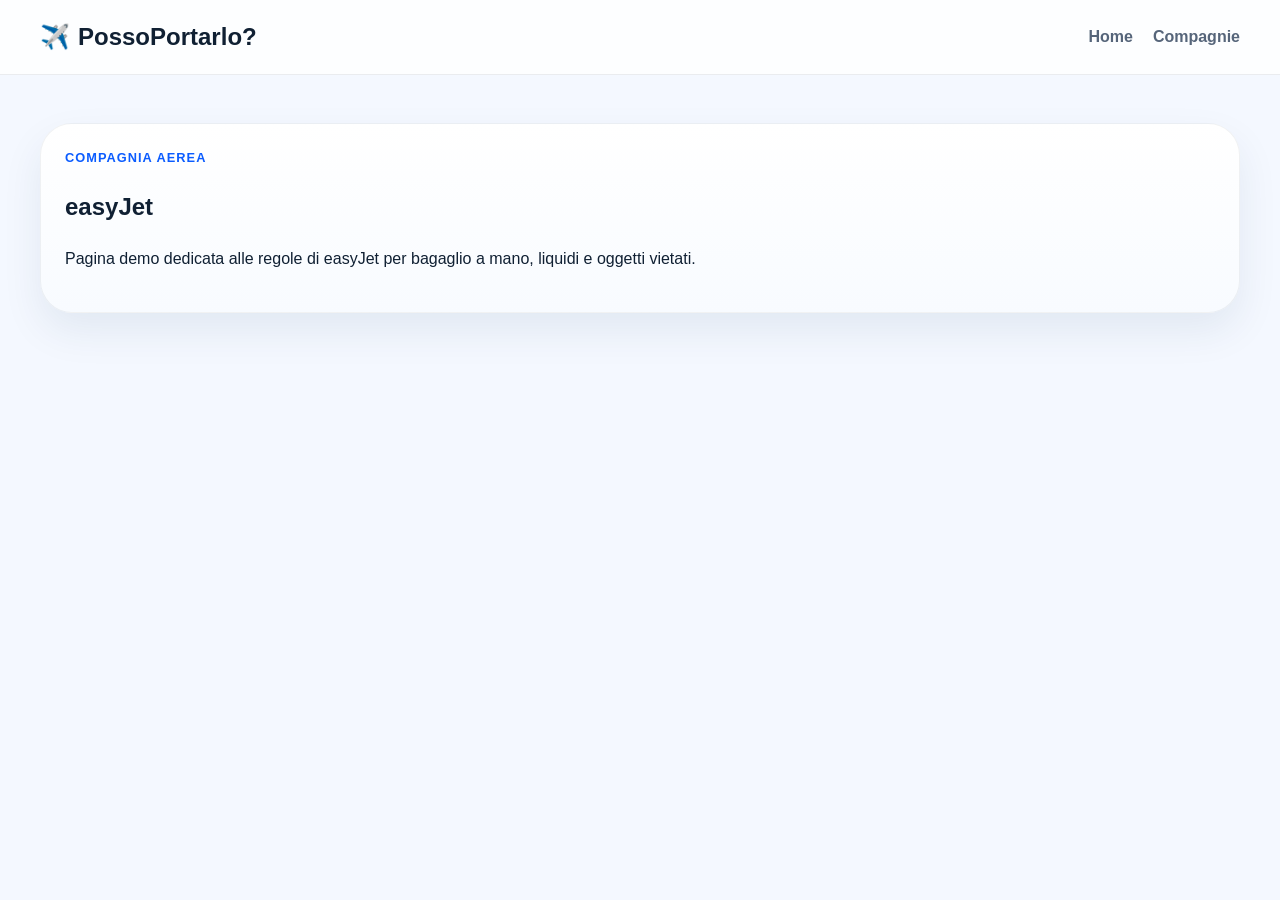
==== compagnie/easyjet.html @ 8258ffd0 "Initial commit: PossoPortarlo website" ====
<!DOCTYPE html>
<html lang="it">
  <head>
    <meta charset="UTF-8" />
    <meta name="viewport" content="width=device-width, initial-scale=1.0" />
    <title>easyJet | PossoPortarlo?</title>
    <link rel="stylesheet" href="../css/style.css" />
  </head>
  <body>
    <header class="site-header">
      <div class="container header-inner">
        <a class="brand" href="../index.html"><span aria-hidden="true">✈️</span> PossoPortarlo?</a>
        <nav class="main-nav" aria-label="Menu principale">
          <a href="../index.html">Home</a>
          <a href="../index.html#compagnie">Compagnie</a>
        </nav>
      </div>
    </header>

    <main class="container" style="padding: 3rem 0;">
      <article class="result-card">
        <p class="eyebrow">Compagnia aerea</p>
        <h1>easyJet</h1>
        <p>Pagina demo dedicata alle regole di easyJet per bagaglio a mano, liquidi e oggetti vietati.</p>
      </article>
    </main>
  </body>
</html>
---- css/style.css ----
:root {
  --color-primary: #0b5cff;
  --color-primary-dark: #0746c7;
  --color-secondary: #80d8ff;
  --color-accent: #ebf6ff;
  --color-success: #1ea66d;
  --color-success-soft: #e9fff5;
  --color-warning: #f59e0b;
  --color-warning-soft: #fff7e8;
  --color-danger: #dc2626;
  --color-danger-soft: #fff1f2;
  --background: #f4f8ff;
  --surface: #ffffff;
  --surface-alt: #edf5ff;
  --text: #102033;
  --text-soft: #56657a;
  --border: rgba(16, 32, 51, 0.08);
  --shadow: 0 18px 40px rgba(10, 51, 94, 0.08);
  --radius-sm: 12px;
  --radius-md: 18px;
  --radius-lg: 24px;
  --radius-xl: 32px;
  --content-width: 1200px;
}

* {
  box-sizing: border-box;
}

html {
  scroll-behavior: smooth;
}

body {
  margin: 0;
  font-family: "Segoe UI", Roboto, Helvetica, Arial, sans-serif;
  background: var(--background);
  color: var(--text);
  line-height: 1.6;
}

a {
  color: inherit;
  text-decoration: none;
}

img {
  max-width: 100%;
  display: block;
}

button,
input,
select {
  font: inherit;
}

button {
  cursor: pointer;
}

main {
  display: block;
}

.container {
  width: min(100% - 1.5rem, var(--content-width));
  margin: 0 auto;
}

.site-header {
  position: sticky;
  top: 0;
  z-index: 30;
  background: rgba(255, 255, 255, 0.82);
  backdrop-filter: blur(10px);
  border-bottom: 1px solid var(--border);
}

.header-inner {
  display: flex;
  align-items: center;
  justify-content: space-between;
  padding: 1rem 0;
  gap: 1rem;
}

.brand {
  display: inline-flex;
  align-items: center;
  gap: 0.5rem;
  font-size: clamp(1.1rem, 2vw, 1.5rem);
  font-weight: 800;
  color: var(--text);
}

.main-nav {
  display: none;
  align-items: center;
  gap: 1.25rem;
  color: var(--text-soft);
  font-weight: 600;
}

.main-nav a {
  transition: color 0.2s ease;
}

.main-nav a:hover,
.main-nav a:focus-visible {
  color: var(--color-primary);
}

.btn {
  display: inline-flex;
  align-items: center;
  justify-content: center;
  border: none;
  border-radius: 999px;
  font-weight: 700;
  transition: transform 0.2s ease, box-shadow 0.2s ease, background 0.2s ease;
}

.btn:hover,
.btn:focus-visible {
  transform: translateY(-1px);
}

.btn-primary {
  background: linear-gradient(135deg, var(--color-primary), var(--color-secondary));
  color: #fff;
  box-shadow: 0 12px 24px rgba(11, 92, 255, 0.25);
}

.btn-secondary {
  background: var(--surface-alt);
  color: var(--color-primary);
  border: 1px solid rgba(11, 92, 255, 0.12);
}

.btn-header {
  padding: 0.8rem 1.1rem;
  font-size: 0.9rem;
}

.btn-block {
  width: 100%;
  min-height: 3.2rem;
  padding: 0.9rem 1.2rem;
}

.hero {
  padding: 3.5rem 0 2rem;
  background:
    radial-gradient(circle at top left, rgba(128, 216, 255, 0.25), transparent 25%),
    linear-gradient(180deg, #f8fbff 0%, #edf6ff 100%);
}

.hero-grid {
  display: grid;
  gap: 1.5rem;
  align-items: center;
}

.eyebrow {
  margin: 0 0 0.8rem;
  color: var(--color-primary);
  font-weight: 700;
  font-size: 0.8rem;
  text-transform: uppercase;
  letter-spacing: 0.08em;
}

.hero-copy h1 {
  margin: 0;
  font-size: clamp(2.2rem, 6vw, 4.6rem);
  line-height: 1.02;
  letter-spacing: -0.05em;
}

.hero-subtitle {
  margin: 1rem 0 0;
  max-width: 38rem;
  color: var(--text-soft);
  font-size: 1.08rem;
}

.search-panel {
  background: rgba(255, 255, 255, 0.88);
  border: 1px solid rgba(16, 32, 51, 0.06);
  border-radius: var(--radius-xl);
  box-shadow: var(--shadow);
  padding: 1rem;
}

.search-form {
  display: grid;
  gap: 1rem;
}

.field {
  display: grid;
  gap: 0.45rem;
}

.field-row {
  display: grid;
  gap: 1rem;
}

label {
  font-size: 0.82rem;
  font-weight: 700;
  color: var(--text-soft);
}

input,
select {
  width: 100%;
  min-height: 3.2rem;
  padding: 0.8rem 0.95rem;
  background: #fff;
  color: var(--text);
  border: 1px solid var(--border);
  border-radius: var(--radius-md);
  transition: border-color 0.2s ease, box-shadow 0.2s ease;
}

input:focus,
select:focus,
button:focus-visible,
a:focus-visible,
summary:focus-visible,
details:focus-visible {
  outline: 3px solid rgba(11, 92, 255, 0.2);
  outline-offset: 2px;
}

input:focus,
select:focus {
  border-color: rgba(11, 92, 255, 0.4);
  box-shadow: 0 0 0 4px rgba(11, 92, 255, 0.08);
}

.search-note {
  margin: 0.8rem 0 0;
  color: var(--text-soft);
  font-size: 0.85rem;
  text-align: center;
}

.popular-searches,
.result-demo,
.how-it-works,
.categories,
.company-rules,
.guide-section,
.faq,
.disclaimer {
  padding: 2rem 0 0;
}

.section-heading {
  margin-bottom: 1.2rem;
}

.section-heading h2 {
  margin: 0;
  font-size: clamp(1.7rem, 4vw, 2.5rem);
  letter-spacing: -0.04em;
}

.chip-list {
  display: flex;
  flex-wrap: wrap;
  gap: 0.7rem;
}

.chip {
  border: 1px solid rgba(11, 92, 255, 0.12);
  background: var(--surface);
  color: var(--color-primary);
  border-radius: 999px;
  padding: 0.65rem 0.9rem;
  font-size: 0.92rem;
  font-weight: 700;
  box-shadow: 0 8px 16px rgba(11, 92, 255, 0.04);
}

.result-card {
  background: linear-gradient(180deg, #ffffff, #f8fbff);
  border: 1px solid rgba(16, 32, 51, 0.06);
  border-radius: var(--radius-xl);
  padding: 1.25rem;
  box-shadow: var(--shadow);
}

.result-header {
  display: flex;
  align-items: center;
  justify-content: space-between;
  gap: 1rem;
  margin-bottom: 1rem;
}

.result-label {
  margin: 0;
  font-size: 1.1rem;
  font-weight: 800;
  letter-spacing: 0.05em;
}

.badge {
  display: inline-flex;
  padding: 0.45rem 0.8rem;
  border-radius: 999px;
  background: var(--color-accent);
  color: var(--color-primary);
  border: 1px solid rgba(11, 92, 255, 0.12);
  font-size: 0.77rem;
  font-weight: 700;
}

.result-grid {
  display: grid;
  gap: 0.8rem;
}

.result-row {
  display: flex;
  align-items: flex-start;
  gap: 0.8rem;
  border-radius: var(--radius-md);
  padding: 0.95rem 1rem;
}

.result-row.positive {
  background: var(--color-success-soft);
}

.result-row.negative {
  background: var(--color-danger-soft);
}

.status-icon {
  font-size: 1.4rem;
}

.mini-label {
  margin: 0 0 0.12rem;
  font-size: 0.72rem;
  text-transform: uppercase;
  letter-spacing: 0.08em;
  color: var(--text-soft);
}

.result-row strong {
  font-size: 1.05rem;
}

.result-warning {
  margin-top: 1rem;
  padding: 1rem;
  background: var(--color-warning-soft);
  border: 1px solid rgba(245, 158, 11, 0.18);
  border-radius: var(--radius-md);
  color: #7c4a00;
}

.result-warning h3 {
  margin: 0 0 0.4rem;
  font-size: 1.05rem;
}

.result-warning p {
  margin: 0;
}

.rule-box {
  margin-top: 1rem;
  padding-top: 1rem;
  border-top: 1px solid var(--border);
}

.rule-box p {
  margin: 0;
}

.ad-placeholder {
  margin-top: 2rem;
  display: grid;
  place-items: center;
  min-height: 120px;
  border: 1px dashed rgba(16, 32, 51, 0.18);
  border-radius: var(--radius-lg);
  background: rgba(255, 255, 255, 0.6);
  color: var(--text-soft);
  font-size: 0.9rem;
  font-weight: 700;
  letter-spacing: 0.05em;
  text-transform: uppercase;
}

.steps-grid,
.category-grid,
.company-grid,
.guide-grid {
  display: grid;
  gap: 1rem;
}

.step-card,
.category-card,
.company-card,
.guide-card {
  background: var(--surface);
  border: 1px solid var(--border);
  border-radius: var(--radius-lg);
  padding: 1.25rem;
  box-shadow: 0 10px 20px rgba(15, 23, 42, 0.03);
}

.step-card {
  text-align: center;
}

.step-icon,
.category-icon,
.company-badge {
  display: inline-flex;
  align-items: center;
  justify-content: center;
  width: 3rem;
  height: 3rem;
  margin-bottom: 0.8rem;
  border-radius: 16px;
  background: var(--color-accent);
  font-size: 1.5rem;
}

.step-card h3,
.category-card h3,
.company-card h3,
.guide-card h3 {
  margin: 0 0 0.5rem;
  font-size: clamp(1.15rem, 2vw, 1.5rem);
}

.step-card p,
.category-card p,
.company-card p,
.guide-card p {
  margin: 0;
  color: var(--text-soft);
}

.category-card a,
.guide-card a {
  display: inline-block;
  margin-top: 1rem;
  color: var(--color-primary);
  font-weight: 700;
}

.company-card {
  display: flex;
  flex-direction: column;
  gap: 0.8rem;
}

.company-card .btn {
  margin-top: auto;
  padding: 0.8rem 1rem;
}

.guide-meta {
  display: inline-flex;
  margin-bottom: 0.9rem;
  padding: 0.4rem 0.75rem;
  background: var(--color-accent);
  color: var(--color-primary);
  border-radius: 999px;
  font-size: 0.72rem;
  font-weight: 700;
  letter-spacing: 0.06em;
  text-transform: uppercase;
}

.faq-list {
  display: grid;
  gap: 0.9rem;
}

.faq-list details {
  background: var(--surface);
  border: 1px solid var(--border);
  border-radius: var(--radius-md);
  padding: 1rem 1.1rem;
}

.faq-list summary {
  cursor: pointer;
  font-weight: 700;
  list-style: none;
}

.faq-list summary::-webkit-details-marker {
  display: none;
}

.faq-list p {
  margin: 0.8rem 0 0;
  color: var(--text-soft);
}

.disclaimer {
  margin-bottom: 2rem;
}

.disclaimer p {
  margin: 0;
  padding: 1rem 1.2rem;
  background: var(--surface);
  border: 1px solid rgba(11, 92, 255, 0.08);
  border-radius: var(--radius-md);
  color: var(--text-soft);
  font-weight: 600;
}

.site-footer {
  background: #0d1a2d;
  color: rgba(255, 255, 255, 0.82);
  padding: 3rem 0 1.25rem;
}

.footer-grid {
  display: grid;
  gap: 1.5rem;
}

.footer-brand {
  color: #fff;
}

.site-footer h3 {
  margin: 0 0 0.8rem;
  color: #fff;
  font-size: 1rem;
}

.site-footer p,
.site-footer li,
.site-footer a {
  color: rgba(255, 255, 255, 0.78);
}

.site-footer ul {
  margin: 0;
  padding: 0;
  list-style: none;
  display: grid;
  gap: 0.45rem;
}

.footer-bottom {
  margin-top: 2rem;
  padding-top: 1rem;
  border-top: 1px solid rgba(255, 255, 255, 0.1);
}

.footer-bottom p {
  margin: 0;
  text-align: center;
  color: rgba(255, 255, 255, 0.7);
}

@media (min-width: 768px) {
  .header-inner {
    padding: 1.1rem 0;
  }

  .main-nav {
    display: flex;
  }

  .field-row {
    grid-template-columns: repeat(2, minmax(0, 1fr));
  }

  .hero-grid {
    grid-template-columns: 1.1fr 0.9fr;
  }

  .steps-grid,
  .company-grid,
  .guide-grid,
  .category-grid {
    grid-template-columns: repeat(2, minmax(0, 1fr));
  }

  .result-card {
    padding: 1.5rem;
  }

  .footer-grid {
    grid-template-columns: 1.2fr 1fr 1fr 1fr;
  }
}

@media (min-width: 1024px) {
  .steps-grid {
    grid-template-columns: repeat(3, minmax(0, 1fr));
  }

  .category-grid,
  .company-grid,
  .guide-grid {
    grid-template-columns: repeat(4, minmax(0, 1fr));
  }
}

@media (max-width: 767px) {
  .btn-header {
    display: none;
  }

  .hero {
    padding-top: 2.5rem;
  }

  .search-panel {
    padding: 1rem 0.85rem;
  }

  .result-header {
    flex-direction: column;
    align-items: flex-start;
  }
}
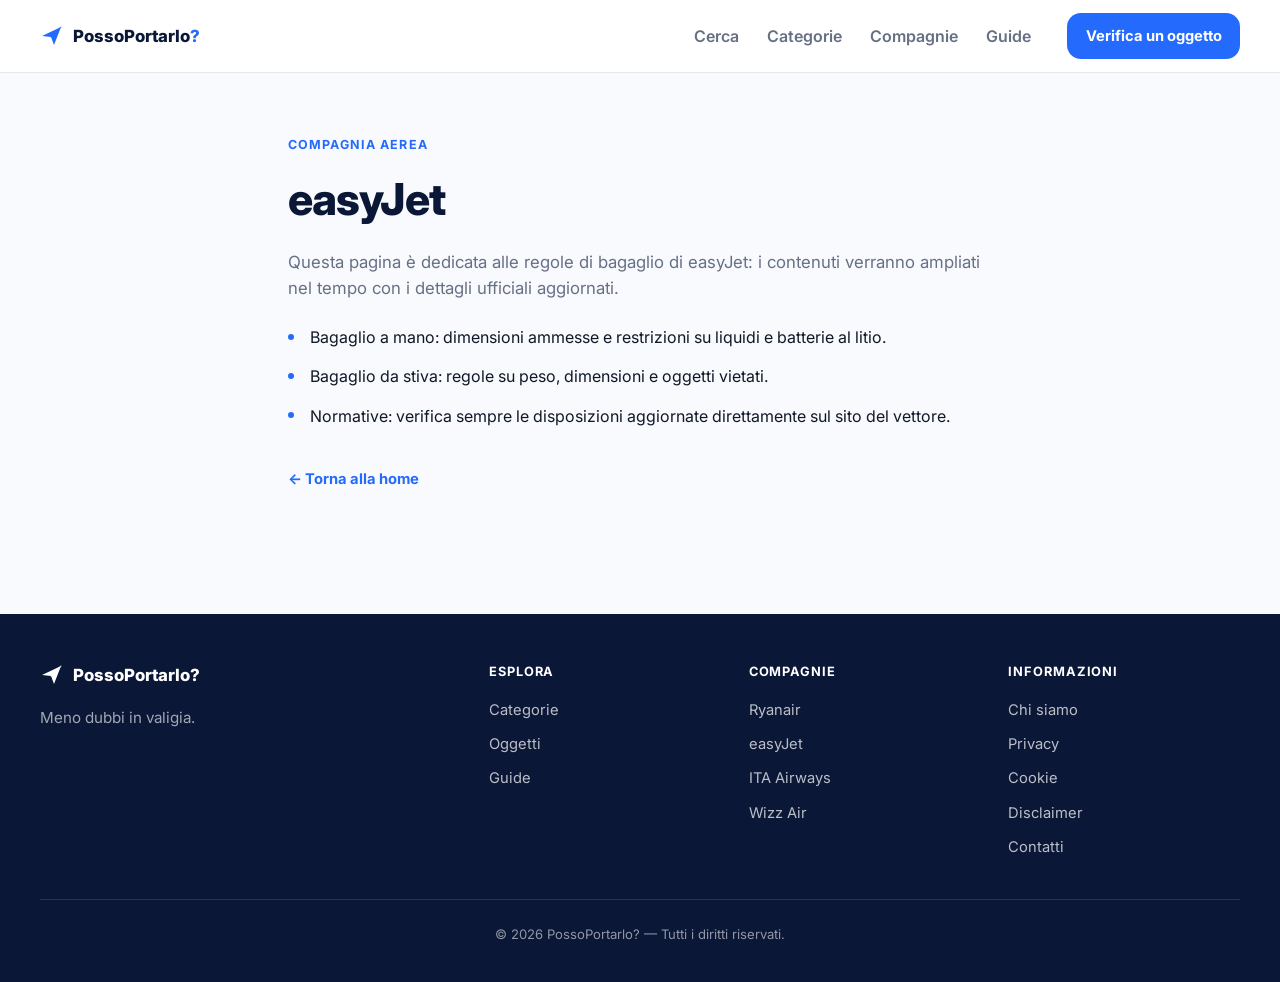
==== commit d27e0c59: "Redesign homepage as a search-first travel-tech product Replace the generic SaaS/card-heavy layout w" ====
--- a/compagnie/easyjet.html
+++ b/compagnie/easyjet.html
@@ -3,26 +3,123 @@
   <head>
     <meta charset="UTF-8" />
     <meta name="viewport" content="width=device-width, initial-scale=1.0" />
-    <title>easyJet | PossoPortarlo?</title>
+    <meta
+      name="description"
+      content="Le regole easyJet per bagaglio a mano, bagaglio da stiva, liquidi e oggetti vietati: la panoramica su PossoPortarlo?."
+    />
+    <meta name="theme-color" content="#0B1736" />
+    <title>Regole bagaglio easyJet | PossoPortarlo?</title>
+
+    <link rel="preconnect" href="https://fonts.googleapis.com" />
+    <link rel="preconnect" href="https://fonts.gstatic.com" crossorigin />
+    <link
+      href="https://fonts.googleapis.com/css2?family=Inter:wght@400;500;600;700;800&display=swap"
+      rel="stylesheet"
+    />
     <link rel="stylesheet" href="../css/style.css" />
   </head>
   <body>
-    <header class="site-header">
-      <div class="container header-inner">
-        <a class="brand" href="../index.html"><span aria-hidden="true">✈️</span> PossoPortarlo?</a>
-        <nav class="main-nav" aria-label="Menu principale">
-          <a href="../index.html">Home</a>
-          <a href="../index.html#compagnie">Compagnie</a>
+    <svg class="icon-sprite" aria-hidden="true" focusable="false">
+      <symbol id="icon-plane" viewBox="0 0 24 24" fill="currentColor">
+        <path d="M2 12 21 3 14 21 11 13 2 12Z" />
+        <path d="M21 3 11 13" stroke="currentColor" stroke-width="1.1" stroke-linecap="round" fill="none" opacity=".55" />
+      </symbol>
+      <symbol id="icon-menu" viewBox="0 0 24 24" fill="none" stroke="currentColor" stroke-width="1.8" stroke-linecap="round" stroke-linejoin="round">
+        <path d="M3 6h18M3 12h18M3 18h18" />
+      </symbol>
+      <symbol id="icon-close" viewBox="0 0 24 24" fill="none" stroke="currentColor" stroke-width="1.8" stroke-linecap="round" stroke-linejoin="round">
+        <path d="M6 6 18 18M18 6 6 18" />
+      </symbol>
+    </svg>
+
+    <header class="site-header" data-header>
+      <div class="container header-bar">
+        <a class="brand" href="../index.html" aria-label="PossoPortarlo? — Home">
+          <svg class="icon brand__icon" aria-hidden="true" focusable="false"><use href="#icon-plane"></use></svg>
+          <span class="brand__text">PossoPortarlo<span class="brand__mark">?</span></span>
+        </a>
+
+        <button type="button" class="nav-toggle" data-nav-toggle aria-expanded="false" aria-controls="main-nav" aria-label="Apri il menu">
+          <svg class="icon nav-toggle__icon" aria-hidden="true" focusable="false"><use href="#icon-menu" data-nav-toggle-icon></use></svg>
+        </button>
+
+        <nav class="main-nav" id="main-nav" data-main-nav aria-label="Menu principale">
+          <a class="main-nav__link" href="../index.html#cerca" data-nav-link>Cerca</a>
+          <a class="main-nav__link" href="../index.html#categorie" data-nav-link>Categorie</a>
+          <a class="main-nav__link" href="../index.html#compagnie" data-nav-link>Compagnie</a>
+          <a class="main-nav__link" href="../index.html#guide" data-nav-link>Guide</a>
+          <a class="btn btn--primary main-nav__cta" href="../index.html#cerca" data-nav-link>Verifica un oggetto</a>
         </nav>
       </div>
     </header>
 
-    <main class="container" style="padding: 3rem 0;">
-      <article class="result-card">
+    <main id="main-content">
+      <article class="detail container">
         <p class="eyebrow">Compagnia aerea</p>
-        <h1>easyJet</h1>
-        <p>Pagina demo dedicata alle regole di easyJet per bagaglio a mano, liquidi e oggetti vietati.</p>
+        <h1 class="detail__title">easyJet</h1>
+        <p class="detail__lead">
+          Questa pagina è dedicata alle regole di bagaglio di easyJet: i contenuti verranno
+          ampliati nel tempo con i dettagli ufficiali aggiornati.
+        </p>
+
+        <ul class="detail__list">
+          <li>Bagaglio a mano: dimensioni ammesse e restrizioni su liquidi e batterie al litio.</li>
+          <li>Bagaglio da stiva: regole su peso, dimensioni e oggetti vietati.</li>
+          <li>Normative: verifica sempre le disposizioni aggiornate direttamente sul sito del vettore.</li>
+        </ul>
+
+        <a class="detail__back" href="../index.html">← Torna alla home</a>
       </article>
     </main>
+
+    <footer class="site-footer">
+      <div class="container footer-top">
+        <div class="footer-brand">
+          <a class="brand brand--footer" href="../index.html">
+            <svg class="icon brand__icon" aria-hidden="true" focusable="false"><use href="#icon-plane"></use></svg>
+            <span class="brand__text">PossoPortarlo<span class="brand__mark">?</span></span>
+          </a>
+          <p class="footer-tagline">Meno dubbi in valigia.</p>
+        </div>
+
+        <div class="footer-columns">
+          <div class="footer-col">
+            <h3 class="footer-col__title">Esplora</h3>
+            <ul>
+              <li><a href="../index.html#categorie">Categorie</a></li>
+              <li><a href="../index.html#cerca">Oggetti</a></li>
+              <li><a href="../index.html#guide">Guide</a></li>
+            </ul>
+          </div>
+
+          <div class="footer-col">
+            <h3 class="footer-col__title">Compagnie</h3>
+            <ul>
+              <li><a href="../compagnie/ryanair.html">Ryanair</a></li>
+              <li><a href="../compagnie/easyjet.html">easyJet</a></li>
+              <li><a href="../index.html#compagnie">ITA Airways</a></li>
+              <li><a href="../index.html#compagnie">Wizz Air</a></li>
+            </ul>
+          </div>
+
+          <div class="footer-col">
+            <h3 class="footer-col__title">Informazioni</h3>
+            <ul>
+              <li><a href="../index.html#">Chi siamo</a></li>
+              <li><a href="../index.html#">Privacy</a></li>
+              <li><a href="../index.html#">Cookie</a></li>
+              <li><a href="../index.html#disclaimer">Disclaimer</a></li>
+              <li><a href="../index.html#">Contatti</a></li>
+            </ul>
+          </div>
+        </div>
+      </div>
+
+      <div class="container footer-bottom">
+        <p>© <span data-year>2026</span> PossoPortarlo? — Tutti i diritti riservati.</p>
+      </div>
+    </footer>
+
+    <script src="../js/script.js"></script>
   </body>
 </html>
--- a/css/style.css
+++ b/css/style.css
@@ -1,42 +1,69 @@
+/* ============================================================
+   PossoPortarlo? — design tokens
+   ============================================================ */
 :root {
-  --color-primary: #0b5cff;
-  --color-primary-dark: #0746c7;
-  --color-secondary: #80d8ff;
-  --color-accent: #ebf6ff;
-  --color-success: #1ea66d;
-  --color-success-soft: #e9fff5;
-  --color-warning: #f59e0b;
-  --color-warning-soft: #fff7e8;
-  --color-danger: #dc2626;
-  --color-danger-soft: #fff1f2;
-  --background: #f4f8ff;
+  --navy: #0b1736;
+  --blue: #246bfd;
+  --blue-dark: #1552d8;
+  --sky: #eaf2ff;
+  --background: #f8fafd;
   --surface: #ffffff;
-  --surface-alt: #edf5ff;
-  --text: #102033;
-  --text-soft: #56657a;
-  --border: rgba(16, 32, 51, 0.08);
-  --shadow: 0 18px 40px rgba(10, 51, 94, 0.08);
-  --radius-sm: 12px;
-  --radius-md: 18px;
-  --radius-lg: 24px;
-  --radius-xl: 32px;
+  --text: #101828;
+  --muted: #667085;
+  --border: #e4e7ec;
+  --success: #12a66a;
+  --success-soft: #e7f8f0;
+  --danger: #e5484d;
+  --danger-soft: #fdeded;
+  --warning: #f5a524;
+  --warning-soft: #fef3e0;
+
+  --font-sans: "Inter", "Segoe UI", system-ui, -apple-system, Roboto, Helvetica, Arial, sans-serif;
   --content-width: 1200px;
-}
-
+
+  --radius-sm: 10px;
+  --radius-md: 14px;
+  --radius-lg: 18px;
+  --radius-xl: 22px;
+
+  --shadow-sm: 0 1px 2px rgba(16, 24, 40, 0.06);
+  --shadow-md: 0 16px 32px -18px rgba(16, 24, 40, 0.28);
+  --shadow-lg: 0 28px 56px -24px rgba(16, 24, 40, 0.3);
+}
+
+/* ============================================================
+   Base
+   ============================================================ */
 * {
   box-sizing: border-box;
 }
 
 html {
   scroll-behavior: smooth;
+  -webkit-text-size-adjust: 100%;
 }
 
 body {
   margin: 0;
-  font-family: "Segoe UI", Roboto, Helvetica, Arial, sans-serif;
+  min-width: 320px;
   background: var(--background);
   color: var(--text);
-  line-height: 1.6;
+  font-family: var(--font-sans);
+  font-size: 16px;
+  line-height: 1.55;
+  -webkit-font-smoothing: antialiased;
+}
+
+h1,
+h2,
+h3 {
+  font-weight: 800;
+  letter-spacing: -0.02em;
+  color: var(--navy);
+}
+
+p {
+  margin: 0 0 1em;
 }
 
 a {
@@ -44,596 +71,1371 @@
   text-decoration: none;
 }
 
-img {
+img,
+svg {
+  display: block;
   max-width: 100%;
-  display: block;
 }
 
 button,
 input,
 select {
   font: inherit;
+  color: inherit;
 }
 
 button {
   cursor: pointer;
+  background: none;
+  border: none;
+  padding: 0;
+  text-align: inherit;
+}
+
+ul {
+  list-style: none;
+  margin: 0;
+  padding: 0;
 }
 
 main {
   display: block;
-}
-
+  overflow-x: clip;
+}
+
+::selection {
+  background: var(--sky);
+  color: var(--navy);
+}
+
+a:focus-visible,
+button:focus-visible,
+input:focus-visible,
+select:focus-visible,
+summary:focus-visible {
+  outline: 2px solid var(--blue);
+  outline-offset: 2px;
+  border-radius: 4px;
+}
+
+/* ============================================================
+   Utilities
+   ============================================================ */
 .container {
-  width: min(100% - 1.5rem, var(--content-width));
-  margin: 0 auto;
-}
-
+  width: min(100% - 3rem, var(--content-width));
+  margin-inline: auto;
+}
+
+.sr-only {
+  position: absolute;
+  width: 1px;
+  height: 1px;
+  padding: 0;
+  margin: -1px;
+  overflow: hidden;
+  clip: rect(0, 0, 0, 0);
+  white-space: nowrap;
+  border: 0;
+}
+
+.skip-link {
+  position: absolute;
+  left: 1rem;
+  top: -3.5rem;
+  z-index: 100;
+  background: var(--navy);
+  color: #fff;
+  padding: 0.75rem 1.1rem;
+  border-radius: var(--radius-sm);
+  font-weight: 700;
+  transition: top 0.2s ease;
+}
+
+.skip-link:focus {
+  top: 1rem;
+}
+
+.icon-sprite {
+  position: absolute;
+  width: 0;
+  height: 0;
+  overflow: hidden;
+}
+
+.icon {
+  width: 1.15em;
+  height: 1.15em;
+  flex-shrink: 0;
+}
+
+.eyebrow {
+  display: inline-flex;
+  align-items: center;
+  gap: 0.4rem;
+  margin: 0;
+  color: var(--blue);
+  font-weight: 700;
+  font-size: 0.78rem;
+  text-transform: uppercase;
+  letter-spacing: 0.09em;
+}
+
+.btn {
+  display: inline-flex;
+  align-items: center;
+  justify-content: center;
+  gap: 0.4rem;
+  border-radius: var(--radius-md);
+  font-weight: 700;
+  font-size: 0.92rem;
+  padding: 0.7rem 1.15rem;
+  transition: background-color 0.2s ease, color 0.2s ease, transform 0.15s ease;
+  white-space: nowrap;
+}
+
+.btn:active {
+  transform: scale(0.97);
+}
+
+.btn--primary {
+  background: var(--blue);
+  color: #fff;
+}
+
+.btn--primary:hover,
+.btn--primary:focus-visible {
+  background: var(--blue-dark);
+}
+
+.section-head {
+  margin-bottom: 1.75rem;
+}
+
+.section-head__title {
+  margin: 0.5rem 0 0;
+  font-size: clamp(1.6rem, 1.3rem + 1.3vw, 2.35rem);
+}
+
+.section-head__subtitle {
+  margin: 0.5rem 0 0;
+  color: var(--muted);
+  font-size: 1rem;
+}
+
+.reveal {
+  opacity: 0;
+  transform: translateY(14px);
+  transition: opacity 0.6s ease, transform 0.6s ease;
+}
+
+.reveal.is-visible {
+  opacity: 1;
+  transform: none;
+}
+
+/* ============================================================
+   Header
+   ============================================================ */
 .site-header {
   position: sticky;
   top: 0;
-  z-index: 30;
-  background: rgba(255, 255, 255, 0.82);
-  backdrop-filter: blur(10px);
+  z-index: 50;
+  background: var(--surface);
   border-bottom: 1px solid var(--border);
-}
-
-.header-inner {
+  transition: box-shadow 0.25s ease, background-color 0.25s ease;
+}
+
+.site-header.is-scrolled {
+  background: rgba(255, 255, 255, 0.86);
+  backdrop-filter: blur(12px);
+  -webkit-backdrop-filter: blur(12px);
+  box-shadow: var(--shadow-sm);
+}
+
+.header-bar {
   display: flex;
   align-items: center;
   justify-content: space-between;
-  padding: 1rem 0;
   gap: 1rem;
+  min-height: 72px;
+  position: relative;
 }
 
 .brand {
   display: inline-flex;
   align-items: center;
-  gap: 0.5rem;
-  font-size: clamp(1.1rem, 2vw, 1.5rem);
+  gap: 0.55rem;
   font-weight: 800;
-  color: var(--text);
+  font-size: 1.05rem;
+  color: var(--navy);
+}
+
+.brand__icon {
+  width: 24px;
+  height: 24px;
+  color: var(--blue);
+}
+
+.brand__mark {
+  color: var(--blue);
+}
+
+.nav-toggle {
+  display: inline-flex;
+  align-items: center;
+  justify-content: center;
+  width: 42px;
+  height: 42px;
+  border: 1px solid var(--border);
+  border-radius: var(--radius-sm);
+  background: var(--surface);
+  color: var(--navy);
+}
+
+.nav-toggle__icon {
+  width: 20px;
+  height: 20px;
 }
 
 .main-nav {
   display: none;
-  align-items: center;
-  gap: 1.25rem;
-  color: var(--text-soft);
+  position: absolute;
+  top: 100%;
+  left: 0;
+  right: 0;
+  flex-direction: column;
+  align-items: stretch;
+  gap: 0.15rem;
+  background: var(--surface);
+  border-bottom: 1px solid var(--border);
+  box-shadow: var(--shadow-md);
+  padding: 0.5rem 1.5rem 1.25rem;
+}
+
+.main-nav.is-open {
+  display: flex;
+}
+
+.main-nav__link {
+  padding: 0.85rem 0.1rem;
   font-weight: 600;
-}
-
-.main-nav a {
-  transition: color 0.2s ease;
-}
-
-.main-nav a:hover,
-.main-nav a:focus-visible {
-  color: var(--color-primary);
-}
-
-.btn {
+  color: var(--text);
+  border-bottom: 1px solid var(--border);
+}
+
+.main-nav__cta {
+  margin-top: 0.85rem;
+}
+
+@media (min-width: 1024px) {
+  .nav-toggle {
+    display: none;
+  }
+
+  .main-nav {
+    display: flex;
+    position: static;
+    flex-direction: row;
+    align-items: center;
+    gap: 1.75rem;
+    background: none;
+    border: none;
+    box-shadow: none;
+    padding: 0;
+  }
+
+  .main-nav__link {
+    padding: 0;
+    border: none;
+    color: var(--muted);
+    font-weight: 600;
+    transition: color 0.2s ease;
+  }
+
+  .main-nav__link:hover,
+  .main-nav__link:focus-visible {
+    color: var(--blue);
+  }
+
+  .main-nav__cta {
+    margin-top: 0;
+    margin-left: 0.5rem;
+  }
+}
+
+/* ============================================================
+   Hero + search engine
+   ============================================================ */
+.hero {
+  position: relative;
+  overflow: hidden;
+  padding: 2.75rem 0 2rem;
+}
+
+.hero__decor {
+  position: absolute;
+  inset: 0;
+  pointer-events: none;
+  opacity: 0.45;
+}
+
+.hero__decor svg {
+  width: 100%;
+  height: 100%;
+}
+
+.hero__route {
+  fill: none;
+  stroke: var(--blue);
+  stroke-width: 1.4;
+  stroke-dasharray: 6 8;
+}
+
+.hero__route-dot {
+  fill: var(--blue);
+}
+
+.hero__route-plane {
+  color: var(--navy);
+}
+
+.hero__route-code {
+  font-size: 13px;
+  font-weight: 700;
+  letter-spacing: 0.08em;
+  fill: var(--navy);
+}
+
+.hero__route-coord {
+  font-size: 10px;
+  font-weight: 500;
+  fill: var(--muted);
+}
+
+.hero__inner {
+  position: relative;
+  z-index: 1;
+  text-align: center;
+}
+
+.hero__title {
+  margin: 0.75rem 0 0;
+  line-height: 1.05;
+  font-size: clamp(2.75rem, 2rem + 3vw, 4.5rem);
+}
+
+.hero__subtitle {
+  margin: 1.1rem auto 0;
+  max-width: 42rem;
+  color: var(--muted);
+  font-size: clamp(1rem, 0.85rem + 0.5vw, 1.15rem);
+}
+
+.search-engine {
+  margin: 2.5rem auto 0;
+  max-width: 880px;
+  display: flex;
+  flex-direction: column;
+  text-align: left;
+  background: var(--surface);
+  border: 1px solid var(--border);
+  border-radius: var(--radius-xl);
+  box-shadow: var(--shadow-md);
+  padding: 0.6rem;
+  gap: 0.3rem;
+  transition: box-shadow 0.2s ease, border-color 0.2s ease;
+}
+
+.search-engine:focus-within {
+  border-color: var(--blue);
+  box-shadow: 0 0 0 4px var(--sky), var(--shadow-md);
+}
+
+.search-engine__field {
+  position: relative;
+  display: flex;
+  align-items: center;
+  gap: 0.65rem;
+  min-height: 56px;
+  padding: 0 0.9rem;
+}
+
+.search-engine__field--query {
+  flex: 1 1 auto;
+}
+
+.search-engine__icon {
+  color: var(--muted);
+  width: 20px;
+  height: 20px;
+}
+
+.search-engine__input {
+  flex: 1;
+  min-width: 0;
+  border: none;
+  background: none;
+  font-size: 1rem;
+  font-weight: 500;
+}
+
+.search-engine__input::placeholder {
+  color: var(--muted);
+  font-weight: 400;
+}
+
+.search-engine__input:focus {
+  outline: none;
+}
+
+.search-engine__select {
+  flex: 1;
+  min-width: 0;
+  appearance: none;
+  -webkit-appearance: none;
+  -moz-appearance: none;
+  border: none;
+  background: none;
+  font-size: 0.95rem;
+  font-weight: 600;
+  padding-right: 1.4rem;
+}
+
+.search-engine__select:focus {
+  outline: none;
+}
+
+.search-engine__chevron {
+  position: absolute;
+  right: 0.9rem;
+  top: 50%;
+  transform: translateY(-50%);
+  width: 16px;
+  height: 16px;
+  color: var(--muted);
+  pointer-events: none;
+}
+
+.search-engine__divider {
+  height: 1px;
+  background: var(--border);
+  margin: 0 0.4rem;
+}
+
+.search-engine__submit {
+  min-height: 56px;
+  border-radius: var(--radius-lg);
+  background: var(--blue);
+  color: #fff;
+  font-weight: 700;
+  font-size: 1rem;
+  padding: 0 1.75rem;
+  transition: background-color 0.2s ease, transform 0.15s ease;
+}
+
+.search-engine__submit:hover,
+.search-engine__submit:focus-visible {
+  background: var(--blue-dark);
+}
+
+.search-engine__submit:active {
+  transform: scale(0.98);
+}
+
+@media (min-width: 860px) {
+  .search-engine {
+    flex-direction: row;
+    align-items: stretch;
+  }
+
+  .search-engine__field {
+    padding: 0 1.25rem;
+  }
+
+  .search-engine__field:not(.search-engine__field--query) {
+    flex: 0 0 auto;
+    min-width: 176px;
+  }
+
+  .search-engine__divider {
+    width: 1px;
+    height: auto;
+    align-self: stretch;
+    margin: 0.6rem 0;
+  }
+
+  .search-engine__submit {
+    flex: 0 0 auto;
+  }
+}
+
+.quick-links {
+  margin-top: 1.5rem;
+  display: flex;
+  flex-wrap: wrap;
+  align-items: baseline;
+  justify-content: center;
+  gap: 0.5rem 0.35rem;
+}
+
+.quick-links__label {
+  color: var(--muted);
+  font-size: 0.9rem;
+  font-weight: 600;
+  margin-right: 0.3rem;
+}
+
+.quick-links__list {
+  display: flex;
+  flex-wrap: wrap;
+  justify-content: center;
+  gap: 0.3rem 1.1rem;
+}
+
+.quick-links__item {
+  padding: 0.2rem 0;
+  color: var(--blue);
+  font-weight: 600;
+  font-size: 0.92rem;
+  border-bottom: 1px solid transparent;
+  transition: border-color 0.2s ease, color 0.2s ease;
+}
+
+.quick-links__item:hover,
+.quick-links__item:focus-visible {
+  border-color: currentColor;
+  color: var(--blue-dark);
+}
+
+/* ============================================================
+   Result — boarding pass
+   ============================================================ */
+.pass-section {
+  padding-top: clamp(1.75rem, 1.4rem + 1.5vw, 2.75rem);
+}
+
+.pass-section .section-head {
+  text-align: center;
+}
+
+.pass {
+  --pass-pad: 1.5rem;
+  position: relative;
+  overflow: hidden;
+  max-width: 640px;
+  margin: 0 auto;
+  background: var(--surface);
+  border: 1px solid var(--border);
+  border-radius: var(--radius-xl);
+  box-shadow: var(--shadow-lg);
+  padding: var(--pass-pad);
+}
+
+@media (min-width: 560px) {
+  .pass {
+    --pass-pad: 1.875rem;
+  }
+}
+
+@keyframes pass-pulse {
+  0% {
+    box-shadow: 0 0 0 0 rgba(36, 107, 253, 0.35), var(--shadow-lg);
+  }
+  70% {
+    box-shadow: 0 0 0 14px rgba(36, 107, 253, 0), var(--shadow-lg);
+  }
+  100% {
+    box-shadow: 0 0 0 0 rgba(36, 107, 253, 0), var(--shadow-lg);
+  }
+}
+
+.pass.is-updated {
+  animation: pass-pulse 0.9s ease-out;
+}
+
+.pass__top {
+  display: flex;
+  align-items: flex-start;
+  justify-content: space-between;
+  gap: 1rem;
+}
+
+.pass__eyebrow {
+  margin: 0 0 0.3rem;
+  color: var(--muted);
+  font-size: 0.72rem;
+  font-weight: 700;
+  text-transform: uppercase;
+  letter-spacing: 0.09em;
+}
+
+.pass__title {
+  margin: 0;
+  font-size: clamp(1.5rem, 1.2rem + 1vw, 2rem);
+  letter-spacing: -0.02em;
+  word-break: break-word;
+}
+
+.pass__subtitle {
+  margin: 0.25rem 0 0;
+  color: var(--muted);
+  font-weight: 600;
+}
+
+.pass__badge {
+  flex-shrink: 0;
   display: inline-flex;
   align-items: center;
-  justify-content: center;
-  border: none;
+  padding: 0.4rem 0.8rem;
   border-radius: 999px;
-  font-weight: 700;
-  transition: transform 0.2s ease, box-shadow 0.2s ease, background 0.2s ease;
-}
-
-.btn:hover,
-.btn:focus-visible {
-  transform: translateY(-1px);
-}
-
-.btn-primary {
-  background: linear-gradient(135deg, var(--color-primary), var(--color-secondary));
-  color: #fff;
-  box-shadow: 0 12px 24px rgba(11, 92, 255, 0.25);
-}
-
-.btn-secondary {
-  background: var(--surface-alt);
-  color: var(--color-primary);
-  border: 1px solid rgba(11, 92, 255, 0.12);
-}
-
-.btn-header {
-  padding: 0.8rem 1.1rem;
-  font-size: 0.9rem;
-}
-
-.btn-block {
-  width: 100%;
-  min-height: 3.2rem;
-  padding: 0.9rem 1.2rem;
-}
-
-.hero {
-  padding: 3.5rem 0 2rem;
-  background:
-    radial-gradient(circle at top left, rgba(128, 216, 255, 0.25), transparent 25%),
-    linear-gradient(180deg, #f8fbff 0%, #edf6ff 100%);
-}
-
-.hero-grid {
+  background: var(--sky);
+  color: var(--blue-dark);
+  border: 1px solid rgba(36, 107, 253, 0.16);
+  font-size: 0.72rem;
+  font-weight: 700;
+  letter-spacing: 0.03em;
+  text-transform: uppercase;
+  text-align: center;
+}
+
+.pass__stub {
+  position: relative;
+  margin: 1.6rem calc(-1 * var(--pass-pad));
+  border-top: 2px dashed var(--border);
+}
+
+.pass__stub::before,
+.pass__stub::after {
+  content: "";
+  position: absolute;
+  top: -10px;
+  width: 20px;
+  height: 20px;
+  border-radius: 50%;
+  background: var(--background);
+}
+
+.pass__stub::before {
+  left: -10px;
+}
+
+.pass__stub::after {
+  right: -10px;
+}
+
+.pass__grid {
   display: grid;
-  gap: 1.5rem;
-  align-items: center;
-}
-
-.eyebrow {
-  margin: 0 0 0.8rem;
-  color: var(--color-primary);
-  font-weight: 700;
-  font-size: 0.8rem;
-  text-transform: uppercase;
-  letter-spacing: 0.08em;
-}
-
-.hero-copy h1 {
-  margin: 0;
-  font-size: clamp(2.2rem, 6vw, 4.6rem);
-  line-height: 1.02;
-  letter-spacing: -0.05em;
-}
-
-.hero-subtitle {
-  margin: 1rem 0 0;
-  max-width: 38rem;
-  color: var(--text-soft);
-  font-size: 1.08rem;
-}
-
-.search-panel {
-  background: rgba(255, 255, 255, 0.88);
-  border: 1px solid rgba(16, 32, 51, 0.06);
-  border-radius: var(--radius-xl);
-  box-shadow: var(--shadow);
-  padding: 1rem;
-}
-
-.search-form {
-  display: grid;
-  gap: 1rem;
-}
-
-.field {
-  display: grid;
-  gap: 0.45rem;
-}
-
-.field-row {
-  display: grid;
-  gap: 1rem;
-}
-
-label {
-  font-size: 0.82rem;
-  font-weight: 700;
-  color: var(--text-soft);
-}
-
-input,
-select {
-  width: 100%;
-  min-height: 3.2rem;
-  padding: 0.8rem 0.95rem;
-  background: #fff;
-  color: var(--text);
+  grid-template-columns: 1fr 1fr;
+  gap: 1px;
+  background: var(--border);
   border: 1px solid var(--border);
   border-radius: var(--radius-md);
-  transition: border-color 0.2s ease, box-shadow 0.2s ease;
-}
-
-input:focus,
-select:focus,
-button:focus-visible,
-a:focus-visible,
-summary:focus-visible,
-details:focus-visible {
-  outline: 3px solid rgba(11, 92, 255, 0.2);
-  outline-offset: 2px;
-}
-
-input:focus,
-select:focus {
-  border-color: rgba(11, 92, 255, 0.4);
-  box-shadow: 0 0 0 4px rgba(11, 92, 255, 0.08);
-}
-
-.search-note {
-  margin: 0.8rem 0 0;
-  color: var(--text-soft);
-  font-size: 0.85rem;
+  overflow: hidden;
+}
+
+.pass__status {
+  background: var(--surface);
+  padding: 1.1rem 0.75rem;
   text-align: center;
 }
 
-.popular-searches,
-.result-demo,
-.how-it-works,
-.categories,
-.company-rules,
-.guide-section,
-.faq,
-.disclaimer {
-  padding: 2rem 0 0;
-}
-
-.section-heading {
-  margin-bottom: 1.2rem;
-}
-
-.section-heading h2 {
+.pass__status--yes {
+  background: var(--success-soft);
+}
+
+.pass__status--no {
+  background: var(--danger-soft);
+}
+
+.pass__status-label {
+  margin: 0 0 0.5rem;
+  font-size: 0.72rem;
+  font-weight: 700;
+  text-transform: uppercase;
+  letter-spacing: 0.05em;
+  color: var(--muted);
+}
+
+.pass__status-value {
   margin: 0;
-  font-size: clamp(1.7rem, 4vw, 2.5rem);
-  letter-spacing: -0.04em;
-}
-
-.chip-list {
-  display: flex;
-  flex-wrap: wrap;
+  font-size: clamp(2rem, 1.7rem + 1vw, 2.6rem);
+  font-weight: 800;
+  letter-spacing: -0.02em;
+  line-height: 1;
+  color: var(--muted);
+}
+
+.pass__status--yes .pass__status-value {
+  color: var(--success);
+}
+
+.pass__status--no .pass__status-value {
+  color: var(--danger);
+}
+
+.pass__status-note {
+  margin: 0.4rem 0 0;
+  font-weight: 600;
+  color: var(--muted);
+  font-size: 0.86rem;
+}
+
+.pass__warning {
+  display: flex;
   gap: 0.7rem;
-}
-
-.chip {
-  border: 1px solid rgba(11, 92, 255, 0.12);
-  background: var(--surface);
-  color: var(--color-primary);
-  border-radius: 999px;
-  padding: 0.65rem 0.9rem;
+  align-items: flex-start;
+  margin-top: 1.4rem;
+  padding: 0.9rem 1rem;
+  background: var(--warning-soft);
+  border: 1px solid rgba(245, 165, 36, 0.3);
+  border-radius: var(--radius-md);
+  color: #7a4d06;
+}
+
+.pass__warning-icon {
+  width: 20px;
+  height: 20px;
+  color: var(--warning);
+  margin-top: 0.1rem;
+}
+
+.pass__warning p {
+  margin: 0;
   font-size: 0.92rem;
-  font-weight: 700;
-  box-shadow: 0 8px 16px rgba(11, 92, 255, 0.04);
-}
-
-.result-card {
-  background: linear-gradient(180deg, #ffffff, #f8fbff);
-  border: 1px solid rgba(16, 32, 51, 0.06);
-  border-radius: var(--radius-xl);
-  padding: 1.25rem;
-  box-shadow: var(--shadow);
-}
-
-.result-header {
-  display: flex;
-  align-items: center;
-  justify-content: space-between;
-  gap: 1rem;
-  margin-bottom: 1rem;
-}
-
-.result-label {
+  line-height: 1.5;
+}
+
+.pass__meta {
+  display: grid;
+  gap: 0.9rem;
+  margin-top: 1.4rem;
+  padding-top: 1.2rem;
+  border-top: 1px solid var(--border);
+}
+
+.pass__meta-label {
+  margin: 0 0 0.2rem;
+  font-size: 0.72rem;
+  font-weight: 700;
+  text-transform: uppercase;
+  letter-spacing: 0.06em;
+  color: var(--muted);
+}
+
+.pass__meta-value {
   margin: 0;
-  font-size: 1.1rem;
-  font-weight: 800;
-  letter-spacing: 0.05em;
-}
-
-.badge {
-  display: inline-flex;
-  padding: 0.45rem 0.8rem;
-  border-radius: 999px;
-  background: var(--color-accent);
-  color: var(--color-primary);
-  border: 1px solid rgba(11, 92, 255, 0.12);
-  font-size: 0.77rem;
-  font-weight: 700;
-}
-
-.result-grid {
-  display: grid;
-  gap: 0.8rem;
-}
-
-.result-row {
-  display: flex;
-  align-items: flex-start;
-  gap: 0.8rem;
-  border-radius: var(--radius-md);
-  padding: 0.95rem 1rem;
-}
-
-.result-row.positive {
-  background: var(--color-success-soft);
-}
-
-.result-row.negative {
-  background: var(--color-danger-soft);
-}
-
-.status-icon {
-  font-size: 1.4rem;
-}
-
-.mini-label {
-  margin: 0 0 0.12rem;
-  font-size: 0.72rem;
-  text-transform: uppercase;
-  letter-spacing: 0.08em;
-  color: var(--text-soft);
-}
-
-.result-row strong {
-  font-size: 1.05rem;
-}
-
-.result-warning {
-  margin-top: 1rem;
-  padding: 1rem;
-  background: var(--color-warning-soft);
-  border: 1px solid rgba(245, 158, 11, 0.18);
-  border-radius: var(--radius-md);
-  color: #7c4a00;
-}
-
-.result-warning h3 {
-  margin: 0 0 0.4rem;
-  font-size: 1.05rem;
-}
-
-.result-warning p {
-  margin: 0;
-}
-
-.rule-box {
-  margin-top: 1rem;
-  padding-top: 1rem;
-  border-top: 1px solid var(--border);
-}
-
-.rule-box p {
-  margin: 0;
-}
-
-.ad-placeholder {
-  margin-top: 2rem;
+  font-weight: 600;
+  font-size: 0.92rem;
+}
+
+@media (min-width: 560px) {
+  .pass__meta {
+    grid-template-columns: 1fr 1fr;
+  }
+}
+
+/* ============================================================
+   Ad slot
+   ============================================================ */
+.ad-slot {
+  margin-top: clamp(2rem, 1.7rem + 1.5vw, 3rem);
   display: grid;
   place-items: center;
-  min-height: 120px;
-  border: 1px dashed rgba(16, 32, 51, 0.18);
+  min-height: 84px;
+  border: 1px dashed var(--border);
+  border-radius: var(--radius-md);
+  color: var(--muted);
+}
+
+.ad-slot__label {
+  font-size: 0.76rem;
+  font-weight: 700;
+  letter-spacing: 0.08em;
+  text-transform: uppercase;
+}
+
+/* ============================================================
+   Steps
+   ============================================================ */
+.steps-strip {
+  padding-top: clamp(2.5rem, 2rem + 2vw, 3.5rem);
+  text-align: center;
+}
+
+.steps-strip__title {
+  margin: 0 0 1.5rem;
+  font-size: 0.95rem;
+  font-weight: 700;
+  color: var(--muted);
+  text-transform: uppercase;
+  letter-spacing: 0.07em;
+}
+
+.steps-strip__list {
+  display: flex;
+  flex-wrap: wrap;
+  align-items: center;
+  justify-content: center;
+  gap: 0.4rem;
+}
+
+.steps-strip__item {
+  display: inline-flex;
+  align-items: baseline;
+  gap: 0.5rem;
+  padding: 0.5rem 0.9rem;
+}
+
+.steps-strip__item:not(:last-child)::after {
+  content: "→";
+  margin-left: 0.9rem;
+  color: var(--border);
+  font-weight: 700;
+}
+
+.steps-strip__index {
+  color: var(--blue);
+  font-weight: 800;
+  font-size: 0.92rem;
+}
+
+.steps-strip__label {
+  font-weight: 700;
+  color: var(--navy);
+}
+
+/* ============================================================
+   Categories
+   ============================================================ */
+.category-section {
+  padding-top: clamp(2.5rem, 2rem + 2vw, 4rem);
+}
+
+.category-list {
+  display: grid;
+  grid-template-columns: 1fr;
+  border-top: 1px solid var(--border);
+  border-left: 1px solid var(--border);
   border-radius: var(--radius-lg);
-  background: rgba(255, 255, 255, 0.6);
-  color: var(--text-soft);
-  font-size: 0.9rem;
-  font-weight: 700;
-  letter-spacing: 0.05em;
-  text-transform: uppercase;
-}
-
-.steps-grid,
-.category-grid,
-.company-grid,
+  overflow: hidden;
+}
+
+.category-list__item {
+  display: flex;
+  align-items: center;
+  gap: 0.9rem;
+  padding: 1.15rem 1.25rem;
+  border-right: 1px solid var(--border);
+  border-bottom: 1px solid var(--border);
+  transition: background-color 0.2s ease;
+}
+
+.category-list__item:hover,
+.category-list__item:focus-visible {
+  background: var(--sky);
+}
+
+.category-list__icon {
+  width: 26px;
+  height: 26px;
+  color: var(--blue);
+  flex-shrink: 0;
+}
+
+.category-list__title {
+  flex: 1;
+  font-weight: 700;
+  color: var(--text);
+  font-size: 0.98rem;
+}
+
+.category-list__cta {
+  display: inline-flex;
+  align-items: center;
+  gap: 0.3rem;
+  color: var(--muted);
+  font-weight: 600;
+  font-size: 0.86rem;
+  flex-shrink: 0;
+  transition: color 0.2s ease;
+}
+
+.category-list__cta .icon {
+  transition: transform 0.2s ease;
+}
+
+.category-list__item:hover .category-list__cta,
+.category-list__item:focus-visible .category-list__cta {
+  color: var(--blue);
+}
+
+.category-list__item:hover .category-list__cta .icon,
+.category-list__item:focus-visible .category-list__cta .icon {
+  transform: translateX(3px);
+}
+
+@media (min-width: 640px) {
+  .category-list {
+    grid-template-columns: repeat(2, 1fr);
+  }
+}
+
+@media (min-width: 1024px) {
+  .category-list {
+    grid-template-columns: repeat(4, 1fr);
+  }
+
+  .category-list__item {
+    padding: 1.35rem 1.1rem;
+  }
+}
+
+/* ============================================================
+   Airlines
+   ============================================================ */
+.airline-section {
+  padding-top: clamp(2.5rem, 2rem + 2vw, 4rem);
+}
+
+.airline-list {
+  border-top: 1px solid var(--border);
+}
+
+.airline-list__item {
+  display: flex;
+  align-items: center;
+  gap: 1rem;
+  padding: 1rem 0.1rem;
+  border-bottom: 1px solid var(--border);
+  transition: background-color 0.2s ease, padding-left 0.2s ease;
+}
+
+.airline-list__item:hover,
+.airline-list__item:focus-visible {
+  background: var(--sky);
+  padding-left: 0.7rem;
+}
+
+.airline-list__logo {
+  display: inline-flex;
+  align-items: center;
+  justify-content: center;
+  width: 42px;
+  height: 42px;
+  flex-shrink: 0;
+  border-radius: var(--radius-sm);
+  background: var(--navy);
+  color: #fff;
+  font-weight: 800;
+  font-size: 0.8rem;
+}
+
+.airline-list__name {
+  flex: 1;
+  font-weight: 700;
+  color: var(--text);
+}
+
+.airline-list__cta {
+  display: inline-flex;
+  align-items: center;
+  gap: 0.3rem;
+  color: var(--muted);
+  font-weight: 600;
+  font-size: 0.88rem;
+  flex-shrink: 0;
+  transition: color 0.2s ease;
+}
+
+.airline-list__item:hover .airline-list__cta,
+.airline-list__item:focus-visible .airline-list__cta {
+  color: var(--blue);
+}
+
+/* ============================================================
+   Trust strip
+   ============================================================ */
+.trust {
+  margin-top: clamp(2.5rem, 2rem + 2vw, 4rem);
+  padding-block: clamp(2rem, 1.6rem + 1.5vw, 3rem);
+  background: var(--sky);
+  border-top: 1px solid var(--border);
+  border-bottom: 1px solid var(--border);
+}
+
+.trust__inner {
+  display: flex;
+  flex-direction: column;
+  gap: 1.25rem;
+  text-align: center;
+}
+
+.trust__statement {
+  margin: 0 auto;
+  max-width: 40rem;
+  font-size: clamp(1.15rem, 1rem + 0.6vw, 1.4rem);
+}
+
+.trust__list {
+  display: flex;
+  flex-wrap: wrap;
+  justify-content: center;
+  gap: 0.9rem 1.5rem;
+}
+
+.trust__item {
+  display: inline-flex;
+  align-items: center;
+  gap: 0.5rem;
+  font-weight: 700;
+  color: var(--navy);
+  font-size: 0.92rem;
+}
+
+.trust__item .icon {
+  width: 18px;
+  height: 18px;
+  color: var(--success);
+}
+
+@media (min-width: 768px) {
+  .trust__inner {
+    flex-direction: row;
+    justify-content: space-between;
+    text-align: left;
+  }
+
+  .trust__statement {
+    margin: 0;
+  }
+}
+
+/* ============================================================
+   Guide
+   ============================================================ */
+.guide-section {
+  padding-top: clamp(2.5rem, 2rem + 2vw, 4rem);
+}
+
 .guide-grid {
   display: grid;
-  gap: 1rem;
-}
-
-.step-card,
-.category-card,
-.company-card,
+  grid-template-columns: 1fr;
+  gap: 1.25rem;
+}
+
 .guide-card {
+  display: flex;
+  flex-direction: column;
   background: var(--surface);
   border: 1px solid var(--border);
   border-radius: var(--radius-lg);
-  padding: 1.25rem;
-  box-shadow: 0 10px 20px rgba(15, 23, 42, 0.03);
-}
-
-.step-card {
-  text-align: center;
-}
-
-.step-icon,
-.category-icon,
-.company-badge {
+  overflow: hidden;
+  box-shadow: var(--shadow-sm);
+  transition: box-shadow 0.2s ease, transform 0.2s ease;
+}
+
+.guide-card:hover,
+.guide-card:focus-visible {
+  box-shadow: var(--shadow-md);
+  transform: translateY(-2px);
+}
+
+.guide-card__cover {
+  display: grid;
+  place-items: center;
+  height: 120px;
+  background: linear-gradient(135deg, var(--navy), var(--blue-dark));
+}
+
+.guide-card__cover .icon {
+  width: 32px;
+  height: 32px;
+  color: #fff;
+}
+
+.guide-card__body {
+  padding: 1.35rem 1.4rem 1.5rem;
+}
+
+.guide-card__tag {
+  margin: 0 0 0.6rem;
   display: inline-flex;
-  align-items: center;
-  justify-content: center;
-  width: 3rem;
-  height: 3rem;
-  margin-bottom: 0.8rem;
-  border-radius: 16px;
-  background: var(--color-accent);
-  font-size: 1.5rem;
-}
-
-.step-card h3,
-.category-card h3,
-.company-card h3,
-.guide-card h3 {
+  padding: 0.3rem 0.65rem;
+  border-radius: 999px;
+  background: var(--sky);
+  color: var(--blue-dark);
+  font-size: 0.7rem;
+  font-weight: 700;
+  text-transform: uppercase;
+  letter-spacing: 0.06em;
+}
+
+.guide-card__title {
   margin: 0 0 0.5rem;
-  font-size: clamp(1.15rem, 2vw, 1.5rem);
-}
-
-.step-card p,
-.category-card p,
-.company-card p,
-.guide-card p {
+  font-size: 1.15rem;
+  letter-spacing: -0.01em;
+}
+
+.guide-card__excerpt {
   margin: 0;
-  color: var(--text-soft);
-}
-
-.category-card a,
-.guide-card a {
-  display: inline-block;
+  color: var(--muted);
+  font-size: 0.92rem;
+}
+
+.guide-card__cta {
+  display: inline-flex;
+  align-items: center;
+  gap: 0.3rem;
   margin-top: 1rem;
-  color: var(--color-primary);
-  font-weight: 700;
-}
-
-.company-card {
+  color: var(--blue);
+  font-weight: 700;
+  font-size: 0.88rem;
+}
+
+@media (min-width: 768px) {
+  .guide-grid {
+    grid-template-columns: repeat(3, 1fr);
+  }
+}
+
+/* ============================================================
+   FAQ
+   ============================================================ */
+.faq {
+  padding-top: clamp(2.5rem, 2rem + 2vw, 4rem);
+}
+
+.faq-list {
   display: flex;
   flex-direction: column;
+}
+
+.faq-item {
+  border-bottom: 1px solid var(--border);
+  padding: 1.1rem 0;
+}
+
+.faq-item:first-child {
+  border-top: 1px solid var(--border);
+}
+
+.faq-item__question {
+  display: flex;
+  align-items: center;
+  justify-content: space-between;
+  gap: 1rem;
+  cursor: pointer;
+  list-style: none;
+  font-weight: 700;
+  font-size: 1rem;
+  color: var(--navy);
+}
+
+.faq-item__question::-webkit-details-marker {
+  display: none;
+}
+
+.faq-item__icon {
+  flex-shrink: 0;
+  width: 18px;
+  height: 18px;
+  color: var(--muted);
+  transition: transform 0.25s ease;
+}
+
+.faq-item[open] .faq-item__icon {
+  transform: rotate(180deg);
+}
+
+.faq-item__answer {
+  margin: 0.9rem 0 0;
+  color: var(--muted);
+  max-width: 42rem;
+}
+
+/* ============================================================
+   Disclaimer
+   ============================================================ */
+.disclaimer-note {
+  display: flex;
   gap: 0.8rem;
-}
-
-.company-card .btn {
-  margin-top: auto;
-  padding: 0.8rem 1rem;
-}
-
-.guide-meta {
-  display: inline-flex;
-  margin-bottom: 0.9rem;
-  padding: 0.4rem 0.75rem;
-  background: var(--color-accent);
-  color: var(--color-primary);
-  border-radius: 999px;
-  font-size: 0.72rem;
-  font-weight: 700;
-  letter-spacing: 0.06em;
-  text-transform: uppercase;
-}
-
-.faq-list {
-  display: grid;
-  gap: 0.9rem;
-}
-
-.faq-list details {
+  align-items: flex-start;
+  margin-block: clamp(2rem, 1.7rem + 1vw, 2.75rem);
+  padding: 1rem 1.15rem;
   background: var(--surface);
   border: 1px solid var(--border);
   border-radius: var(--radius-md);
-  padding: 1rem 1.1rem;
-}
-
-.faq-list summary {
-  cursor: pointer;
-  font-weight: 700;
-  list-style: none;
-}
-
-.faq-list summary::-webkit-details-marker {
-  display: none;
-}
-
-.faq-list p {
-  margin: 0.8rem 0 0;
-  color: var(--text-soft);
-}
-
-.disclaimer {
-  margin-bottom: 2rem;
-}
-
-.disclaimer p {
+}
+
+.disclaimer-note__icon {
+  width: 20px;
+  height: 20px;
+  color: var(--muted);
+  flex-shrink: 0;
+  margin-top: 0.15rem;
+}
+
+.disclaimer-note__text {
   margin: 0;
-  padding: 1rem 1.2rem;
-  background: var(--surface);
-  border: 1px solid rgba(11, 92, 255, 0.08);
-  border-radius: var(--radius-md);
-  color: var(--text-soft);
-  font-weight: 600;
-}
-
+  color: var(--muted);
+  font-size: 0.9rem;
+}
+
+.disclaimer-note__text strong {
+  color: var(--text);
+}
+
+/* ============================================================
+   Footer
+   ============================================================ */
 .site-footer {
-  background: #0d1a2d;
-  color: rgba(255, 255, 255, 0.82);
-  padding: 3rem 0 1.25rem;
-}
-
-.footer-grid {
+  margin-top: clamp(2.5rem, 2vw + 2rem, 4rem);
+  background: var(--navy);
+  color: rgba(255, 255, 255, 0.72);
+  padding: 3rem 0 1.5rem;
+}
+
+.footer-top {
   display: grid;
-  gap: 1.5rem;
-}
-
-.footer-brand {
+  gap: 2.25rem;
+}
+
+.brand--footer,
+.brand--footer .brand__icon,
+.brand--footer .brand__mark {
   color: #fff;
 }
 
-.site-footer h3 {
-  margin: 0 0 0.8rem;
+.footer-tagline {
+  margin: 0.75rem 0 0;
+  color: rgba(255, 255, 255, 0.62);
+  font-size: 0.95rem;
+}
+
+.footer-columns {
+  display: grid;
+  gap: 1.75rem;
+  grid-template-columns: repeat(2, 1fr);
+}
+
+.footer-col__title {
+  margin: 0 0 0.9rem;
   color: #fff;
-  font-size: 1rem;
-}
-
-.site-footer p,
-.site-footer li,
-.site-footer a {
-  color: rgba(255, 255, 255, 0.78);
-}
-
-.site-footer ul {
-  margin: 0;
-  padding: 0;
-  list-style: none;
+  font-size: 0.8rem;
+  font-weight: 700;
+  text-transform: uppercase;
+  letter-spacing: 0.07em;
+}
+
+.footer-col ul {
   display: grid;
-  gap: 0.45rem;
+  gap: 0.6rem;
+}
+
+.footer-col a {
+  color: rgba(255, 255, 255, 0.72);
+  font-size: 0.92rem;
+  transition: color 0.2s ease;
+}
+
+.footer-col a:hover,
+.footer-col a:focus-visible {
+  color: #fff;
 }
 
 .footer-bottom {
+  margin-top: 2.5rem;
+  padding-top: 1.5rem;
+  border-top: 1px solid rgba(255, 255, 255, 0.12);
+  text-align: center;
+  font-size: 0.82rem;
+  color: rgba(255, 255, 255, 0.55);
+}
+
+@media (min-width: 640px) {
+  .footer-top {
+    grid-template-columns: 1.1fr 2fr;
+    align-items: start;
+  }
+
+  .footer-columns {
+    grid-template-columns: repeat(3, 1fr);
+  }
+}
+
+/* ============================================================
+   Detail pages (oggetti/ · compagnie/)
+   ============================================================ */
+.detail {
+  padding-block: clamp(2.5rem, 2rem + 2vw, 4rem) clamp(3rem, 2.5rem + 2vw, 5rem);
+  max-width: 44rem;
+}
+
+.detail__title {
+  margin: 0.6rem 0 0;
+  font-size: clamp(2rem, 1.6rem + 1.6vw, 2.75rem);
+}
+
+.detail__lead {
+  margin: 1rem 0 0;
+  color: var(--muted);
+  font-size: 1.05rem;
+}
+
+.detail__grid {
   margin-top: 2rem;
-  padding-top: 1rem;
-  border-top: 1px solid rgba(255, 255, 255, 0.1);
-}
-
-.footer-bottom p {
-  margin: 0;
-  text-align: center;
-  color: rgba(255, 255, 255, 0.7);
-}
-
-@media (min-width: 768px) {
-  .header-inner {
-    padding: 1.1rem 0;
-  }
-
-  .main-nav {
-    display: flex;
-  }
-
-  .field-row {
-    grid-template-columns: repeat(2, minmax(0, 1fr));
-  }
-
-  .hero-grid {
-    grid-template-columns: 1.1fr 0.9fr;
-  }
-
-  .steps-grid,
-  .company-grid,
-  .guide-grid,
-  .category-grid {
-    grid-template-columns: repeat(2, minmax(0, 1fr));
-  }
-
-  .result-card {
-    padding: 1.5rem;
-  }
-
-  .footer-grid {
-    grid-template-columns: 1.2fr 1fr 1fr 1fr;
-  }
-}
-
-@media (min-width: 1024px) {
-  .steps-grid {
-    grid-template-columns: repeat(3, minmax(0, 1fr));
-  }
-
-  .category-grid,
-  .company-grid,
-  .guide-grid {
-    grid-template-columns: repeat(4, minmax(0, 1fr));
-  }
-}
-
-@media (max-width: 767px) {
-  .btn-header {
-    display: none;
-  }
-
-  .hero {
-    padding-top: 2.5rem;
-  }
-
-  .search-panel {
-    padding: 1rem 0.85rem;
-  }
-
-  .result-header {
-    flex-direction: column;
-    align-items: flex-start;
-  }
-}
+  max-width: 26rem;
+}
+
+.detail__list {
+  margin-top: 1.5rem;
+  display: grid;
+  gap: 0.9rem;
+}
+
+.detail__list li {
+  position: relative;
+  padding-left: 1.4rem;
+  color: var(--text);
+}
+
+.detail__list li::before {
+  content: "";
+  position: absolute;
+  left: 0;
+  top: 0.55em;
+  width: 6px;
+  height: 6px;
+  border-radius: 50%;
+  background: var(--blue);
+}
+
+.detail__back {
+  display: inline-flex;
+  align-items: center;
+  gap: 0.4rem;
+  margin-top: 2.5rem;
+  color: var(--blue);
+  font-weight: 700;
+  font-size: 0.92rem;
+  transition: color 0.2s ease;
+}
+
+.detail__back:hover,
+.detail__back:focus-visible {
+  color: var(--blue-dark);
+}
+
+/* ============================================================
+   Reduced motion
+   ============================================================ */
+@media (prefers-reduced-motion: reduce) {
+  *,
+  *::before,
+  *::after {
+    animation-duration: 0.01ms !important;
+    animation-iteration-count: 1 !important;
+    transition-duration: 0.01ms !important;
+    scroll-behavior: auto !important;
+  }
+}
